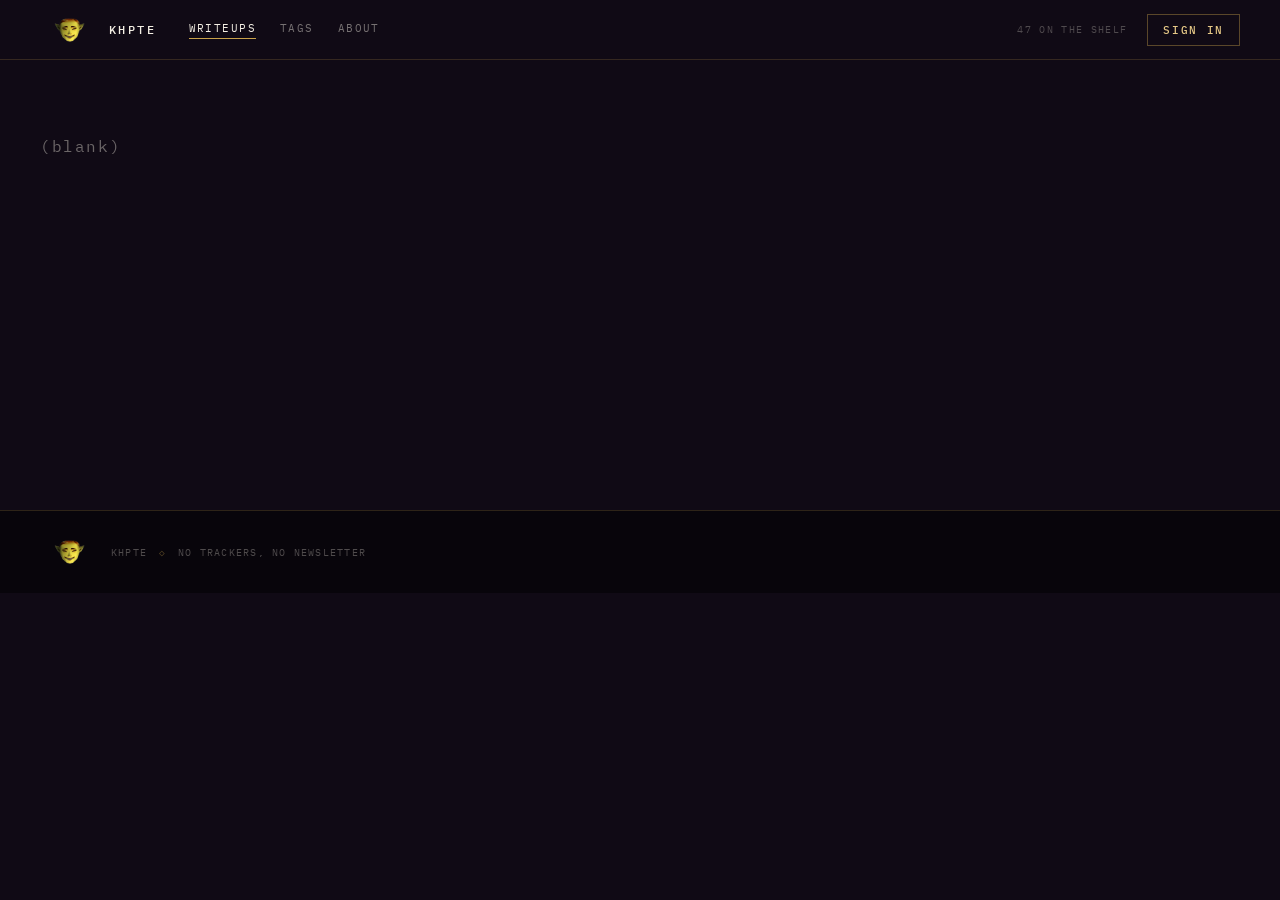
==== index.html @ 0ac1b4c8 "header & footer" ====
<!DOCTYPE html>
<html lang="fr">
<head>
<meta charset="utf-8">
<meta name="viewport" content="width=device-width, initial-scale=1">
<title>khpte</title>
<link rel="icon" type="image/png" href="/assets/img/favicon.png">
<link rel="stylesheet" href="/assets/css/style.css">
</head>
<body data-page="writeups">

<div data-include="/assets/includes/header.html"></div>

<main style="padding: 60px 40px; min-height: 50vh;">
  <p style="font-family: var(--font-mono); color: rgba(244,239,228,.4); letter-spacing: .1em;">
    (blank)
  </p>
</main>

<div data-include="/assets/includes/footer.html"></div>

<script src="/assets/js/include.js"></script>
</body>
</html>
---- assets/css/style.css ----
@import url('https://fonts.googleapis.com/css2?family=Bodoni+Moda:ital,opsz,wght@0,6..96,400;0,6..96,600;0,6..96,700;1,6..96,400&family=IBM+Plex+Mono:wght@400;500;600&family=IBM+Plex+Sans:wght@300;400;500;600&display=swap');

:root {
  --bg: #100a15;
  --bg-panel: #0b070e;
  --bg-card: #150d1b;
  --bg-card-alt: #0e0813;
  --purple: #7b4a99;
  --gold: #c9a24a;
  --gold-light: #e6c987;
  --ivory: #f4efe4;
  --ink: #2b1535;

  --font-serif: 'Bodoni Moda', serif;
  --font-mono: 'IBM Plex Mono', monospace;
  --font-sans: 'IBM Plex Sans', system-ui, sans-serif;
}

* { box-sizing: border-box; }

body {
  margin: 0;
  background: var(--bg);
  color: var(--ivory);
  font-family: var(--font-sans);
}

a {
  color: var(--gold);
  text-decoration: none;
}
a:hover { color: var(--gold-light); }

/* Header */
.site-header {
  display: flex;
  align-items: center;
  justify-content: space-between;
  padding: 0 40px;
  height: 60px;
  border-bottom: 1px solid rgba(201, 162, 74, .2);
  background: var(--bg);
}

.site-header__brand {
  display: flex;
  align-items: center;
  gap: 10px;
}

.brand-mark {
  height: 34px;
  width: auto;
  display: block;
}

.brand-name {
  font: 500 11.5px var(--font-mono);
  color: var(--ivory);
  letter-spacing: .22em;
}

.site-header__nav {
  display: flex;
  align-items: center;
  gap: 24px;
  font: 400 11px var(--font-mono);
  letter-spacing: .13em;
  margin-left: 32px;
}

.site-header__nav a {
  color: rgba(244, 239, 228, .45);
  padding-bottom: 3px;
  border-bottom: 1px solid transparent;
  transition: color .2s, border-color .2s;
}

.site-header__nav a:hover,
.site-header__nav a.active {
  color: var(--ivory);
  border-color: var(--gold);
}

.site-header__meta {
  display: flex;
  align-items: center;
  gap: 20px;
  margin-left: auto;
}

.shelf-count {
  font: 400 9.5px var(--font-mono);
  color: rgba(244, 239, 228, .28);
  letter-spacing: .14em;
}

.btn-signin {
  font: 500 10.5px var(--font-mono);
  color: var(--gold-light);
  letter-spacing: .16em;
  border: 1px solid rgba(201, 162, 74, .4);
  padding: 8px 15px;
  transition: background .25s, color .25s;
}

.btn-signin:hover {
  background: var(--gold);
  color: var(--ink);
}

/* Footer */
.site-footer {
  display: flex;
  align-items: center;
  justify-content: space-between;
  border-top: 1px solid rgba(201, 162, 74, .2);
  padding: 24px 40px;
  background: #08050b;
  font: 400 9.5px var(--font-mono);
  color: rgba(244, 239, 228, .3);
  letter-spacing: .13em;
}

.site-footer__brand {
  display: flex;
  align-items: center;
  gap: 12px;
}

.site-footer__brand .brand-mark { color: rgba(201, 162, 74, .6); }
.site-footer__sep { color: rgba(201, 162, 74, .4); }

.site-footer__links {
  display: flex;
  gap: 20px;
}

.site-footer__links a {
  color: rgba(244, 239, 228, .3);
}
.site-footer__links a:hover { color: var(--gold-light); }
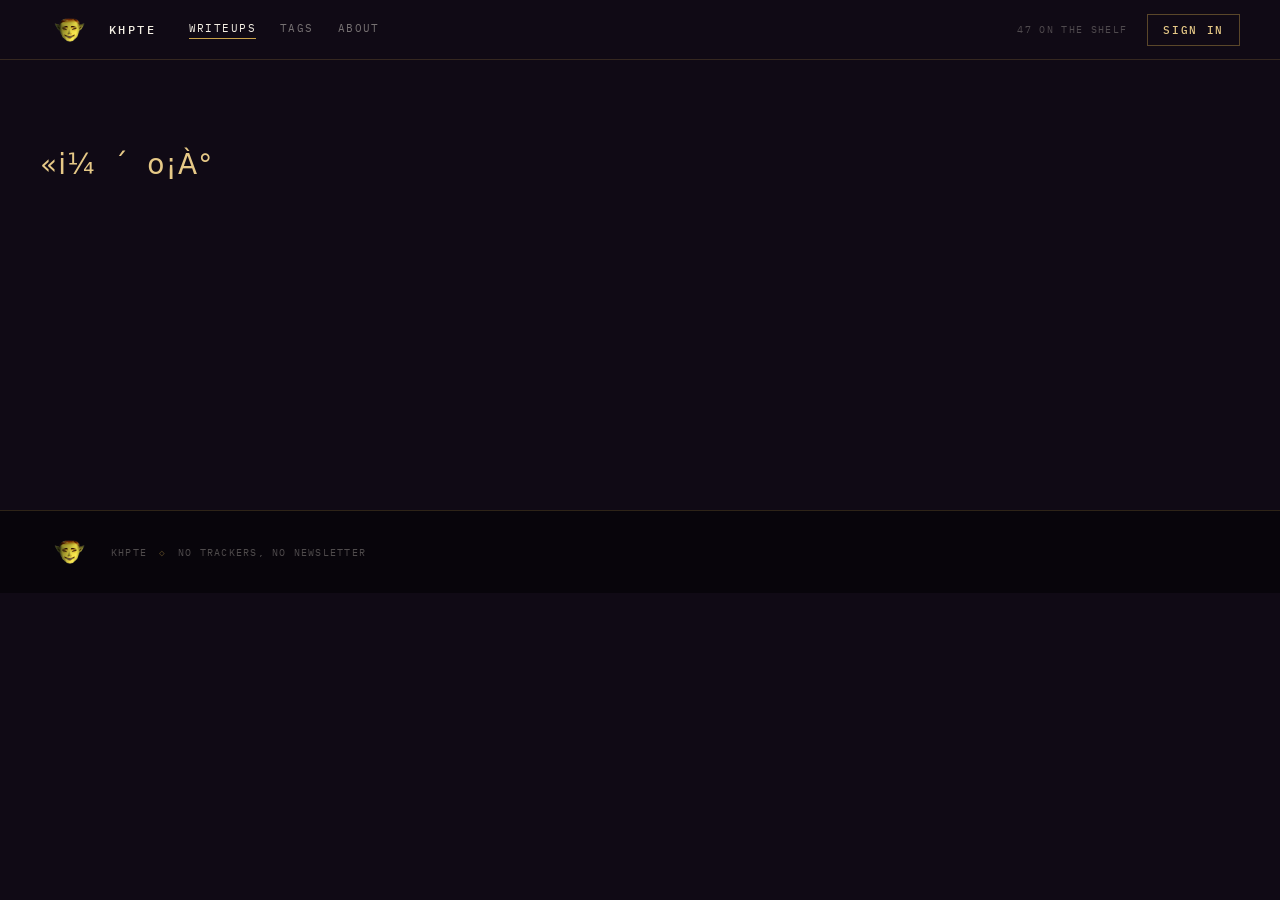
==== commit f11fa0ff: "add hylian oot font" ====
--- a/index.html
+++ b/index.html
@@ -12,8 +12,8 @@
 <div data-include="/assets/includes/header.html"></div>
 
 <main style="padding: 60px 40px; min-height: 50vh;">
-  <p style="font-family: var(--font-mono); color: rgba(244,239,228,.4); letter-spacing: .1em;">
-    (blank)
+  <p class="font-hylian" style="font-size: 28px; color: var(--gold-light);">
+    «i¼ ´ o¡À°
   </p>
 </main>
 
--- a/assets/css/style.css
+++ b/assets/css/style.css
@@ -1,4 +1,10 @@
 @import url('https://fonts.googleapis.com/css2?family=Bodoni+Moda:ital,opsz,wght@0,6..96,400;0,6..96,600;0,6..96,700;1,6..96,400&family=IBM+Plex+Mono:wght@400;500;600&family=IBM+Plex+Sans:wght@300;400;500;600&display=swap');
+
+@font-face {
+  font-family: 'Ocarina of Time';
+  src: url('/assets/fonts/OcarinaOfTime.otf') format('opentype');
+  font-display: swap;
+}
 
 :root {
   --bg: #100a15;
@@ -14,6 +20,7 @@
   --font-serif: 'Bodoni Moda', serif;
   --font-mono: 'IBM Plex Mono', monospace;
   --font-sans: 'IBM Plex Sans', system-ui, sans-serif;
+  --font-hylian: 'Ocarina of Time', var(--font-sans);
 }
 
 * { box-sizing: border-box; }
@@ -140,3 +147,11 @@
   color: rgba(244, 239, 228, .3);
 }
 .site-footer__links a:hover { color: var(--gold-light); }
+
+/* Hylian script — vowels/n on plain letters, consonant+vowel syllables on
+   accented characters (see notes on the mora->character mapping) */
+.font-hylian {
+  font-family: var(--font-hylian);
+  letter-spacing: .04em;
+  word-spacing: .3em;
+}
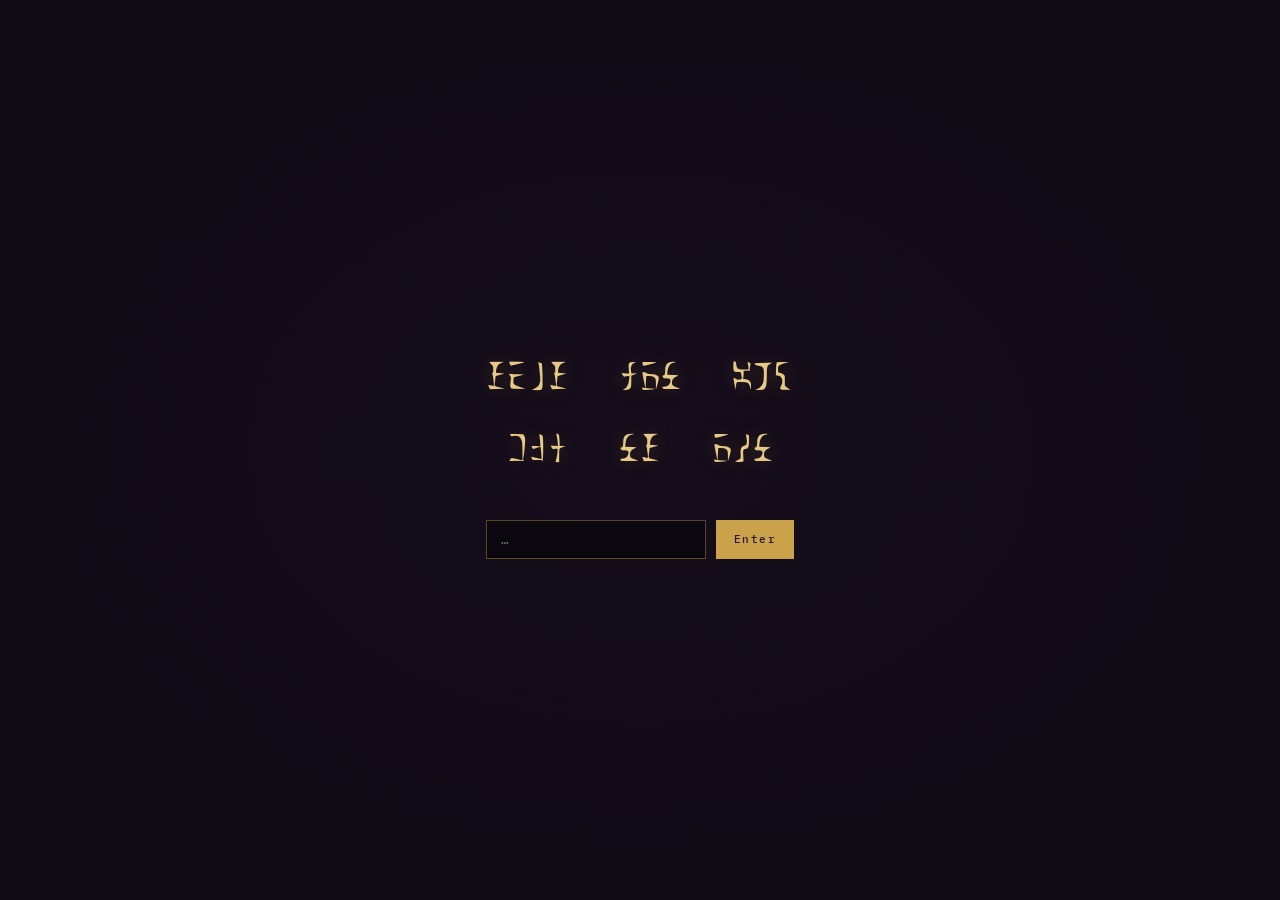
==== commit b7c79eaa: "v1" ====
--- a/index.html
+++ b/index.html
@@ -5,20 +5,55 @@
 <meta name="viewport" content="width=device-width, initial-scale=1">
 <title>khpte</title>
 <link rel="icon" type="image/png" href="/assets/img/favicon.png">
-<link rel="stylesheet" href="/assets/css/style.css">
+<link rel="stylesheet" href="/assets/css/style.css?v=8">
 </head>
-<body data-page="writeups">
+<body data-page="home">
 
-<div data-include="/assets/includes/header.html"></div>
+<script>
+  // Avoids a flash of the gate on reload when the "Enter" session cookie
+  // already marks this visitor as past it (see assets/js/gate.js).
+  if (document.cookie.split('; ').some((c) => c.startsWith('Enter='))) {
+    document.write('<style>#gate,#door{display:none}#home{opacity:1}</style>');
+  }
+</script>
 
-<main style="padding: 60px 40px; min-height: 50vh;">
-  <p class="font-hylian" style="font-size: 28px; color: var(--gold-light);">
-    «i¼ ´ o¡À°
-  </p>
-</main>
+<div id="veil" aria-hidden="true"></div>
 
-<div data-include="/assets/includes/footer.html"></div>
+<section id="gate" class="gate">
+  <div class="gate__glyphs font-hylian" aria-hidden="true">
+    <p>¡É§¡&nbsp;&nbsp;¾À°&nbsp;&nbsp;ÄÇ¯</p>
+    <p>µ·¹&nbsp;&nbsp;°¡&nbsp;&nbsp;ÀÂ°</p>
+  </div>
+  <form id="gate-form" class="gate__form" novalidate>
+    <label for="gate-answer" class="sr-only">Enter the word</label>
+    <div class="gate__row">
+      <input type="text" id="gate-answer" name="answer" autocomplete="off" autocapitalize="off" spellcheck="false" placeholder="…">
+      <button type="submit">Enter</button>
+    </div>
+    <p id="gate-error" class="gate__error" role="alert" hidden>That is not the right word.</p>
+  </form>
+</section>
 
-<script src="/assets/js/include.js"></script>
+<section id="door" class="door" hidden>
+  <div class="door__path" aria-hidden="true">
+    <div class="door__path-plane"></div>
+  </div>
+  <button type="button" id="door-trigger" class="door__square" aria-label="Enter the shop"></button>
+</section>
+
+<div id="home" class="home" hidden>
+  <div data-include="/assets/includes/header.html"></div>
+
+  <main style="padding: 60px 40px; min-height: 50vh;">
+    <p class="font-hylian" style="font-size: 28px; color: var(--gold-light);">
+      «i¼ ´ o¡À°
+    </p>
+  </main>
+
+  <div data-include="/assets/includes/footer.html"></div>
+</div>
+
+<script src="/assets/js/include.js?v=8"></script>
+<script src="/assets/js/gate.js?v=8"></script>
 </body>
 </html>
--- a/assets/css/style.css
+++ b/assets/css/style.css
@@ -25,6 +25,12 @@
 
 * { box-sizing: border-box; }
 
+/* .gate/.door/.home all set their own `display`, which — at equal
+   specificity — beats the UA stylesheet's `[hidden]{display:none}`.
+   Force it explicitly so toggling the `hidden` property actually hides
+   them. */
+[hidden] { display: none !important; }
+
 body {
   margin: 0;
   background: var(--bg);
@@ -155,3 +161,183 @@
   letter-spacing: .04em;
   word-spacing: .3em;
 }
+
+/* Fade-to-black veil — sits above everything; each step (gate → door →
+   home) darkens the screen through this, swaps content once it's fully
+   black, then fades back in on the next step. */
+#veil {
+  position: fixed;
+  inset: 0;
+  z-index: 5;
+  background: #000;
+  opacity: 0;
+  pointer-events: none;
+  transition: opacity 1.8s ease;
+}
+#veil.veil--on { opacity: 1; }
+
+/* Entry gate — fixed full-screen overlay so it sits above the door/home
+   underneath instead of pushing them down the page. */
+.gate {
+  position: fixed;
+  inset: 0;
+  z-index: 2;
+  display: flex;
+  flex-direction: column;
+  align-items: center;
+  justify-content: center;
+  gap: 36px;
+  padding: 40px;
+  text-align: center;
+  background: radial-gradient(ellipse at center, var(--bg-card) 0%, var(--bg) 72%);
+}
+
+.gate__glyphs p {
+  margin: 0;
+  font-size: 34px;
+  color: var(--gold-light);
+  line-height: 2.1;
+  text-shadow: 0 0 18px rgba(201, 162, 74, .3);
+}
+
+.sr-only {
+  position: absolute;
+  width: 1px;
+  height: 1px;
+  padding: 0;
+  margin: -1px;
+  overflow: hidden;
+  clip: rect(0, 0, 0, 0);
+  white-space: nowrap;
+  border: 0;
+}
+
+.gate__form {
+  display: flex;
+  flex-direction: column;
+  align-items: center;
+  gap: 14px;
+}
+
+.gate__row {
+  display: flex;
+  gap: 10px;
+}
+
+.gate__row input {
+  background: var(--bg-panel);
+  border: 1px solid rgba(201, 162, 74, .4);
+  color: var(--ivory);
+  font: 400 13px var(--font-mono);
+  padding: 10px 14px;
+  min-width: 220px;
+}
+.gate__row input:focus {
+  outline: none;
+  border-color: var(--gold);
+}
+
+.gate__row button {
+  font: 500 11px var(--font-mono);
+  letter-spacing: .14em;
+  color: var(--ink);
+  background: var(--gold);
+  border: none;
+  padding: 0 18px;
+  cursor: pointer;
+  transition: background .2s;
+}
+.gate__row button:hover { background: var(--gold-light); }
+
+.gate__error {
+  margin: 0;
+  font: 400 10.5px var(--font-mono);
+  letter-spacing: .08em;
+  color: #c96a4a;
+}
+
+.gate--shake { animation: gate-shake .4s; }
+@keyframes gate-shake {
+  25% { transform: translateX(-6px); }
+  75% { transform: translateX(6px); }
+}
+
+/* Door (placeholder — will become real door art) — a fixed overlay like
+   the gate; shown/hidden underneath the black veil, no fade of its own. */
+.door {
+  position: fixed;
+  inset: 0;
+  z-index: 1;
+  display: flex;
+  align-items: center;
+  justify-content: center;
+  background: #000;
+}
+
+/* Stone-step path leading to the door — a real ground plane laid flat in
+   3D (perspective + rotateX) so the step tile converges properly toward
+   the horizon, instead of a clip-path crop distorting it. */
+.door__path {
+  position: absolute;
+  left: 50%;
+  bottom: 0;
+  width: min(90vw, 1000px);
+  /* .door__square is centered in the viewport (height 253px) — reach up
+     past its bottom edge (50vh - half its height), with a little extra
+     so there's no seam between the door and the path. */
+  height: calc(50vh - 86px);
+  transform: translateX(-50%);
+  perspective: 700px;
+  perspective-origin: 50% 100%;
+  overflow: hidden;
+  pointer-events: none;
+  /* A radial fade instead of a straight vertical one — softens the left
+     and right edges too, so the path dissolves into the black background
+     instead of getting cut off in a hard vertical line ("black walls"). */
+  -webkit-mask-image: radial-gradient(ellipse 55% 100% at 50% 100%, #000 40%, transparent 95%);
+  mask-image: radial-gradient(ellipse 55% 100% at 50% 100%, #000 40%, transparent 95%);
+}
+
+.door__path-plane {
+  position: absolute;
+  left: 50%;
+  bottom: 0;
+  width: 1000px;
+  /* Under rotateX, this plane's PROJECTED height on screen is what fills
+     .door__path — not .door__path's own height. It has to be way taller
+     than the container so the (heavily foreshortened) far end actually
+     reaches the top instead of leaving empty space above a too-short
+     projection. */
+  height: 4000px;
+  transform-origin: 50% 100%;
+  transform: translateX(-50%) rotateX(55deg) scale(.5);
+  transition: transform 6s ease;
+  background: repeat-y center top / 1000px auto url('/assets/img/path-tile.png');
+}
+.door__path-plane--near {
+  transform: translateX(-50%) rotateX(55deg) scale(1);
+}
+
+.door__square {
+  width: 340px;
+  height: 253px;
+  background: var(--bg-panel) url('/assets/img/door.png') center / contain no-repeat;
+  border: 1px solid rgba(201, 162, 74, .4);
+  cursor: pointer;
+  opacity: 0;
+  transform: scale(.4);
+  will-change: transform, opacity;
+  backface-visibility: hidden;
+  transition: transform 6s ease, opacity 6s cubic-bezier(.85, 0, 1, 1), border-color .2s, filter .2s;
+  filter: none;
+}
+.door__square--near {
+  opacity: 1;
+  transform: scale(1);
+}
+.door__square:hover,
+.door__square:focus-visible {
+  border-color: var(--gold);
+  filter: drop-shadow(0 0 18px rgba(0, 0, 0, .8));
+  outline: none;
+}
